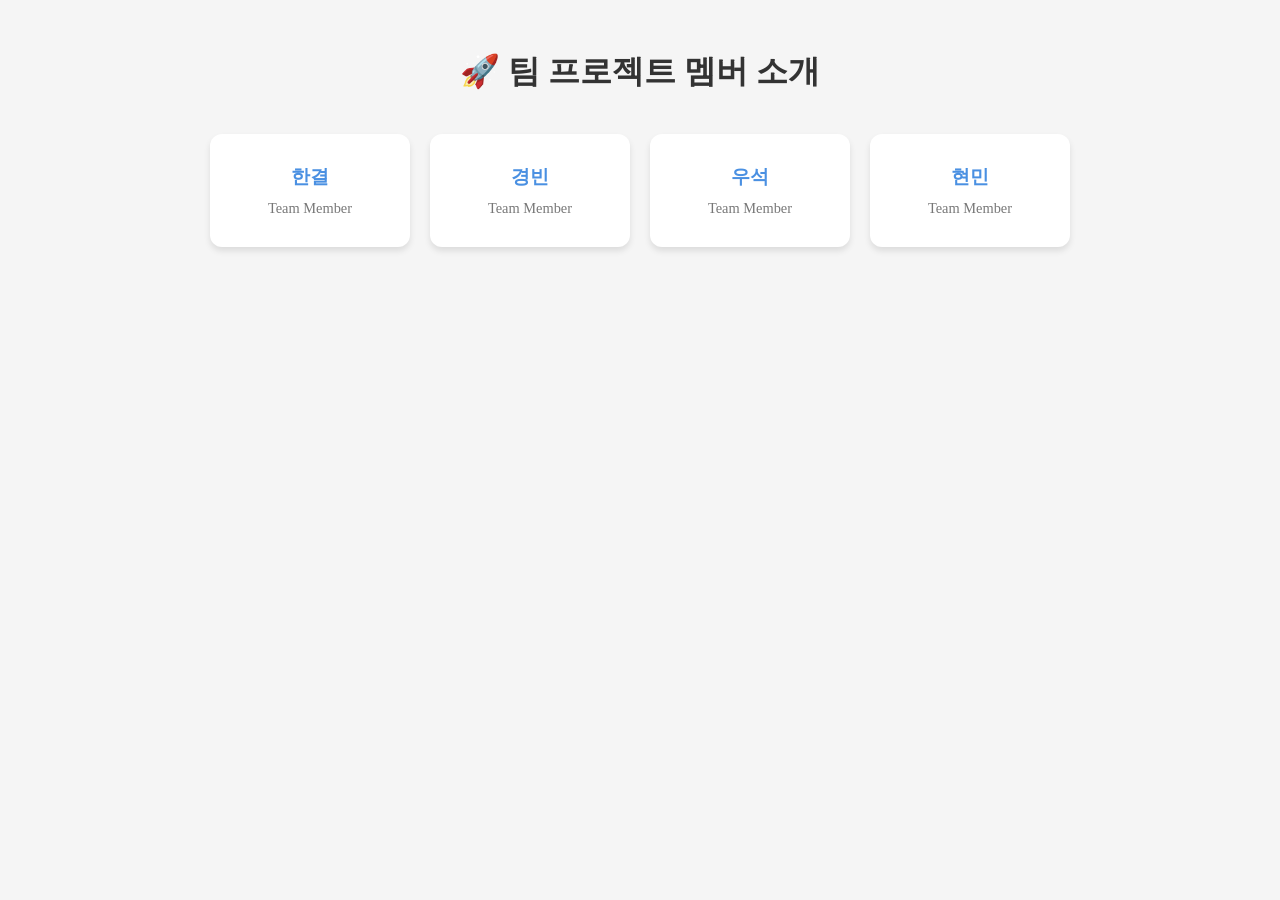
==== body.html @ 3905e09a "bash" ====
<!DOCTYPE html>
<html lang="ko">
<head>
    <meta charset="UTF-8">
    <meta name="viewport" content="width=device-width, initial-scale=1.0">
    <title>우리 팀 프로젝트 - 메인</title>
    <style>
        /* 기초 스타일 초기화 */
        * {
            margin: 0;
            padding: 0;
            box-sizing: border-box;
        }

        body {
            background-color: #f5f5f5;
            display: flex;
            flex-direction: column;
            align-items: center;
            padding: 50px 20px;
        }

        h1 {
            margin-bottom: 40px;
            color: #333;
        }

        /* 팀원 카드 컨테이너 */
        .team-container {
            display: flex;
            gap: 20px;
            flex-wrap: wrap;
            justify-content: center;
            max-width: 1200px;
        }

        /* 개별 팀원 div (카드 스타일) */
        .member-card {
            background-color: white;
            border-radius: 12px;
            padding: 30px;
            width: 200px;
            text-align: center;
            box-shadow: 0 4px 6px rgba(0,0,0,0.1);
            transition: transform 0.3s ease;
        }

        .member-card:hover {
            transform: translateY(-10px);
        }

        .member-name {
            font-size: 1.2rem;
            font-weight: bold;
            color: #4A90E2;
            margin-bottom: 10px;
        }

        .role {
            font-size: 0.9rem;
            color: #777;
        }
    </style>
</head>
<body>

    <h1>🚀 팀 프로젝트 멤버 소개</h1>

    <div class="team-container">
        <!-- 한결님 -->
        <div id="hangyeol" class="member-card">
            <div class="member-name">한결</div>
            <p class="role">Team Member</p>
        </div>

        <!-- 경빈님 -->
        <div id="gyeongbin" class="member-card">
            <div class="member-name">경빈</div>
            <p class="role">Team Member</p>
        </div>

        <!-- 우석님 -->
        <div id="wooseok" class="member-card">
            <div class="member-name">우석</div>
            <p class="role">Team Member</p>
        </div>

        <!-- 현민님 -->
        <div id="hyeonmin" class="member-card">
            <div class="member-name">현민</div>
            <p class="role">Team Member</p>
        </div>
    </div>

</body>
</html>
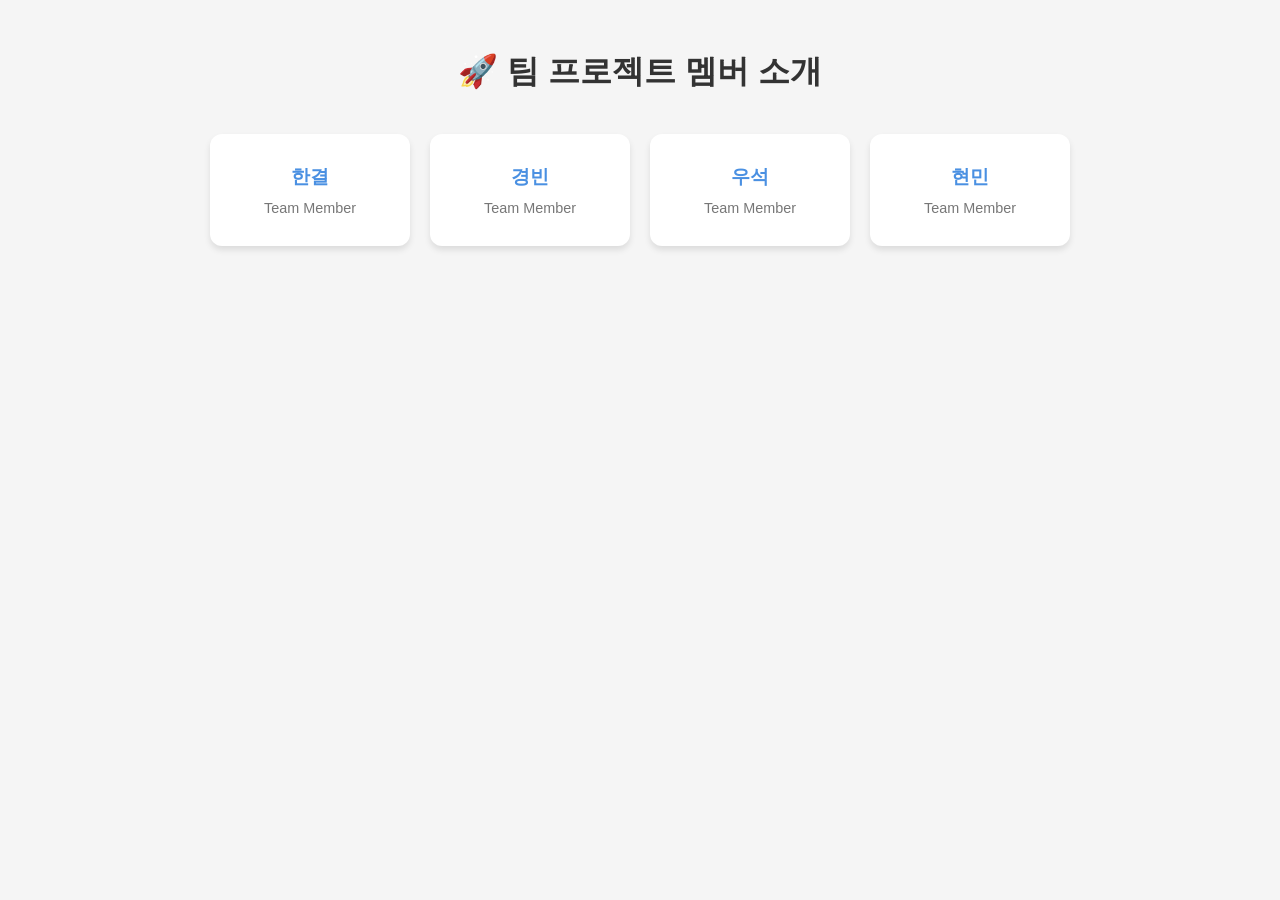
==== commit 2818a1a2: "bash" ====
--- a/body.html
+++ b/body.html
@@ -13,6 +13,7 @@
         }
 
         body {
+            font-family: 'Pretendard', sans-serif;
             background-color: #f5f5f5;
             display: flex;
             flex-direction: column;
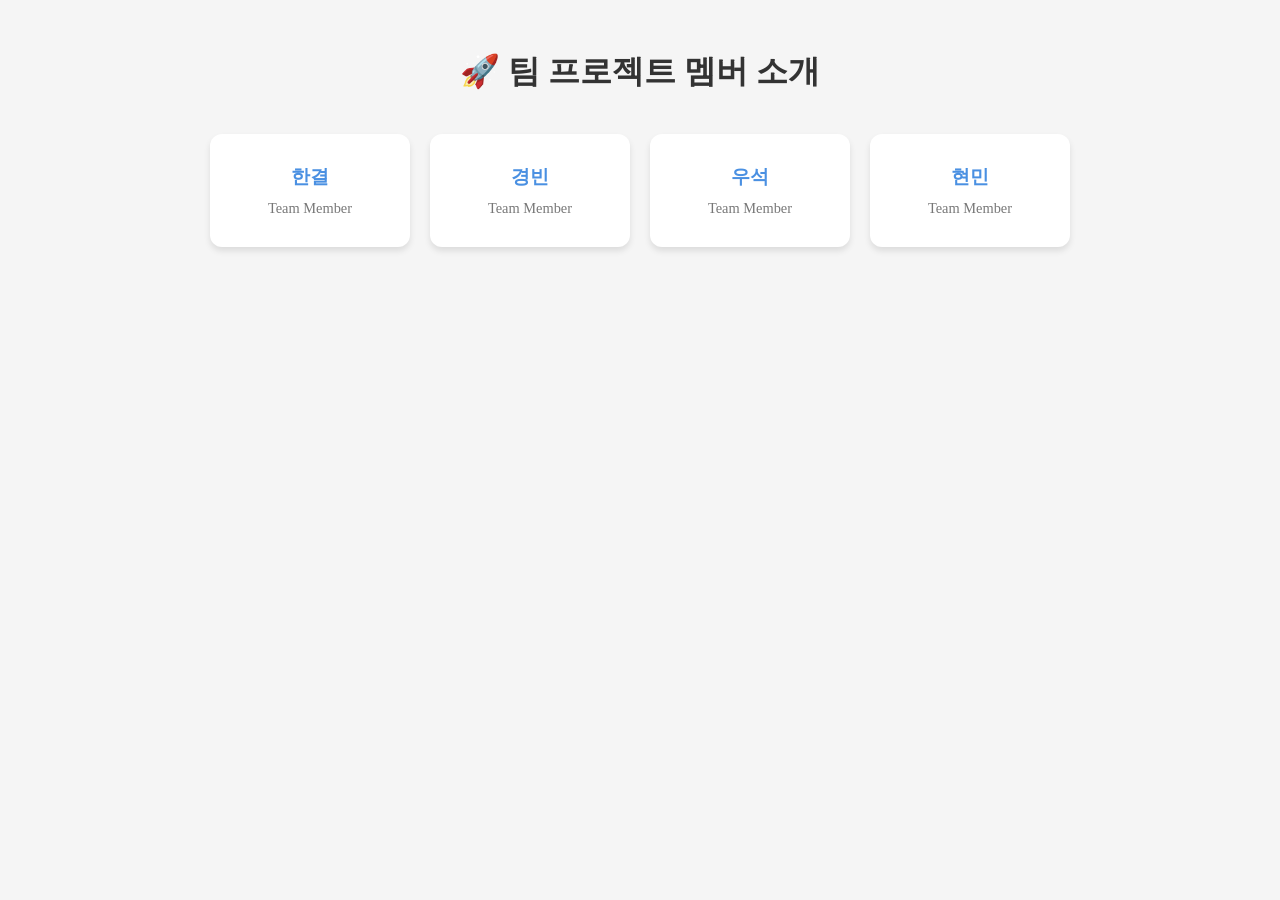
==== commit 90b982b3: "Update body.html" ====
--- a/body.html
+++ b/body.html
@@ -13,7 +13,6 @@
         }
 
         body {
-            font-family: 'Pretendard', sans-serif;
             background-color: #f5f5f5;
             display: flex;
             flex-direction: column;
@@ -94,4 +93,4 @@
     </div>
 
 </body>
-</html>+</html>
